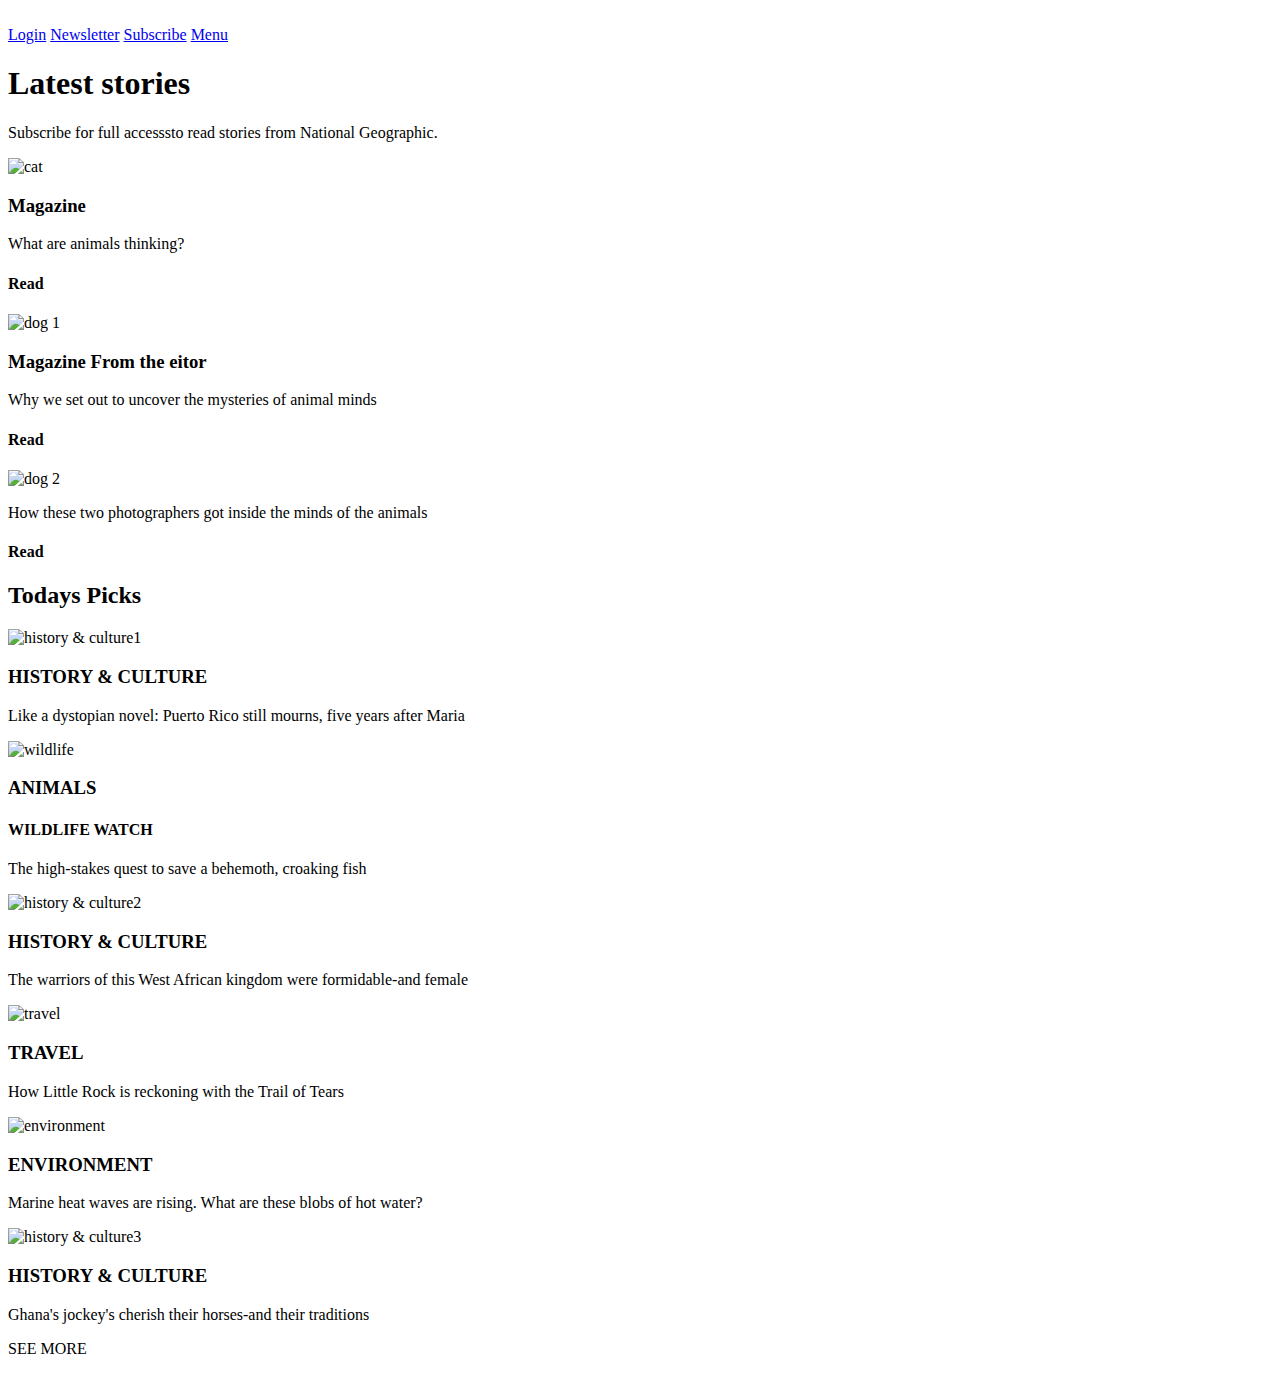
==== index.html @ f3b23051 "ready to turn in assignment 1" ====
<!DOCTYPE html>
<html lang="en">
<head>
    <meta charset="UTF-8">
    <meta http-equiv="X-UA-Compatible" content="IE=edge">
    <meta name="viewport" content="width=device-width, initial-scale=1.0">
    <title>NatGeo</title>
</head>
<body>
    
    <nav class="menu-navigation">
    <!--Add the NatGeo logos-->
    <img src="img/ng-logo-2fl (1).png" alt="">
<div class="links-container">
    <a href="#" class="link-login">Login</a>
    <a href="#" class="link-logout"><!--add icon--></a>
    <a href="#" class="link-news">Newsletter</a>
    <a href="#" class="link-subs">Subscribe</a>
    <a href="#" class="link-menu">Menu</a>
    <a href="#" class="link-arrows"><!--add icon--></a>
 </div>
</nav>
<header>
<h1>Latest stories</h1>
<p><span>Subscribe</span> for full accesssto read stories from National Geographic.</p>
<div class="border"></div>
</header>
<main>
   <div class="news-container">
    <div class="main-news">
        <!--add the cat img-->
        <img src="img/cat (4).jpg" alt="cat">
        <h3>Magazine</h3>
        <p>What are animals thinking?</p>
        <h4>Read</h4>
    </div>

    <div class="secondary-news">
         <!--add the dog img-->
         <img src="img/dog1 (1).jpg" alt="dog 1">
         <h3>Magazine <span>From the eitor</span></h3>
         <p>Why we set out to uncover the mysteries of animal minds</p>
         <h4>Read</h4>
    </div> 

    <div class="secondary-news">
        <!--add the dog img-->
        <img src="img/dog2.jpg" alt="dog 2">
         <p>How these two photographers got inside the minds of the animals</p>
        <h4>Read</h4>
   </div>
  </div>
  <div class="todays-container">
    <h2>Todays Picks</h2>
<div class="pick-item">
    <!--add an img-->
    <img src="img/history&culture1.jpg" alt="history & culture1">
    <h3>HISTORY & CULTURE</h3>
    <p>Like a dystopian novel: Puerto Rico still mourns, five years after Maria</p>
</div>

<div class="pick-item">
    <!--add an img-->
    <img src="img/wildlife fish.jpg" alt="wildlife">
    <h3>ANIMALS</h3>
    <h4>WILDLIFE WATCH</h4>
    <p>The high-stakes quest to save a behemoth, croaking fish</p>
</div>

<div class="pick-item">
    <!--add an img-->
    <img src="img/history&culture2.jpg" alt="history & culture2">
    <h3>HISTORY & CULTURE</h3>
    <p>The warriors of this West African kingdom were formidable-and female</p>
</div>

<div class="pick-item">
    <!--add an img-->
    <img src="img/travel.jpg" alt="travel">
    <h3>TRAVEL</h3>
    <p>How Little Rock is reckoning with the Trail of Tears</p>
</div>

<div class="pick-item">
    <!--add an img-->
    <img src="img/environment.jpg" alt="environment">
    <h3>ENVIRONMENT</h3>
    <p>Marine heat waves are rising. What are these blobs of hot water?</p>
</div>

<div class="pick-item">
    <!--add an img-->
    <img src="img/history&culture3.jpg" alt="history & culture3">
    <h3>HISTORY & CULTURE</h3>
    <p>Ghana's jockey's cherish their horses-and their traditions</p>
</div>

<p>SEE MORE</p>
  </div>
</main>
    
</body>
</html>
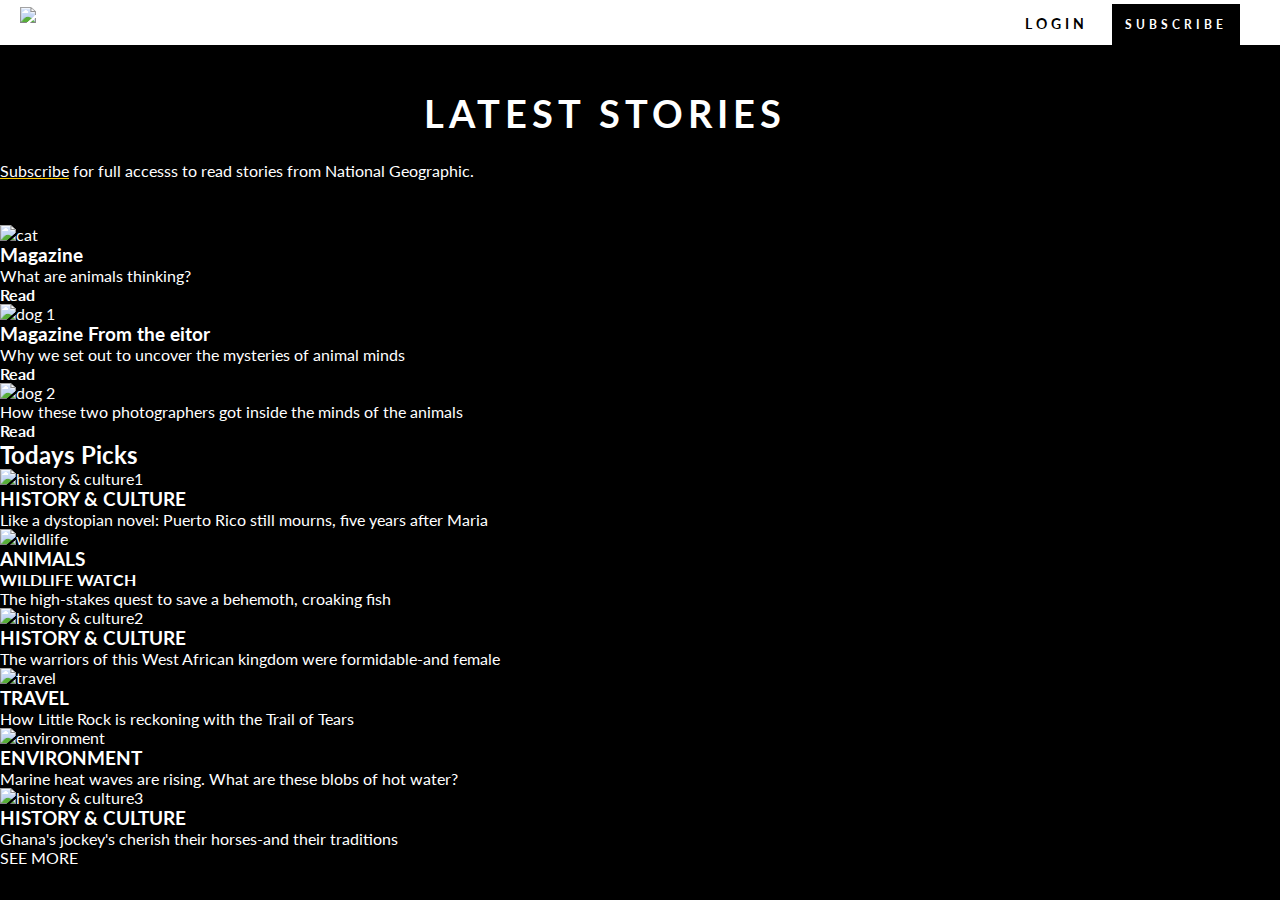
==== commit 2bfc2e52: "subscribe updates" ====
--- a/index.html
+++ b/index.html
@@ -4,25 +4,31 @@
     <meta charset="UTF-8">
     <meta http-equiv="X-UA-Compatible" content="IE=edge">
     <meta name="viewport" content="width=device-width, initial-scale=1.0">
-    <title>NatGeo</title>
+    <link rel="stylesheet" href="mystyle.css">
+    <script src="https://kit.fontawesome.com/337be747ec.js" 
+    crossorigin="anonymous"></script>
+   <title>NatGeo</title>
 </head>
 <body>
     
     <nav class="menu-navigation">
     <!--Add the NatGeo logos-->
-    <img src="img/ng-logo-2fl (1).png" alt="">
-<div class="links-container">
+    <img class="img-complete" src="img/ng-logo-2fl (1).png" alt="">
+<img class="img-frame" src="img/ng-border.png" alt="logo">
+    <div class="links-container">
     <a href="#" class="link-login">Login</a>
+    <a href="#" class="link-search"><i class="fa-solid fa-magnifying-glass"></i></a>
     <a href="#" class="link-logout"><!--add icon--></a>
     <a href="#" class="link-news">Newsletter</a>
     <a href="#" class="link-subs">Subscribe</a>
     <a href="#" class="link-menu">Menu</a>
-    <a href="#" class="link-arrows"><!--add icon--></a>
+    <a href="#" class="link-arrows"><i class="fa-solid fa-angles-down"></i>
+    </a>
  </div>
 </nav>
 <header>
 <h1>Latest stories</h1>
-<p><span>Subscribe</span> for full accesssto read stories from National Geographic.</p>
+<p><span class="subscribe-word">Subscribe</span> for full accesss to read stories from National Geographic.</p>
 <div class="border"></div>
 </header>
 <main>
@@ -32,7 +38,7 @@
         <img src="img/cat (4).jpg" alt="cat">
         <h3>Magazine</h3>
         <p>What are animals thinking?</p>
-        <h4>Read</h4>
+        <h4><i class="fa-solid fa-bars"></i>Read</h4>
     </div>
 
     <div class="secondary-news">
--- a/mystyle.css
+++ b/mystyle.css
@@ -0,0 +1,112 @@
+/*global*/
+@import url('https://fonts.googleapis.com/css2?family=Lato:wght@300;400;700&display=swap');
+
+:root{
+    --primary:#ffcc00;
+}
+*{
+    margin: 0;
+    padding: 0;
+}
+body{
+    font-family: 'Lato', sans-serif;
+    background-color: black;
+    color: white;
+}
+img{
+    max-width: 100%;
+}
+a{
+    text-decoration: none;
+}
+/*menu*/
+.menu-navigation{
+    display: flex;
+    justify-content: space-between;
+    align-items: center;
+    background-color: white;
+    height: 45px;
+}
+.img-complete{
+    display: none;
+}
+.img-frame{
+    height: 32px;
+    margin-left: 20px;
+}
+.link-search,.link-news,.link-menu{
+    display: none;
+}
+.link-login{
+color: black;
+text-transform: uppercase;
+font-size: 14px;
+font-weight: bold;
+letter-spacing: 4px;
+margin-right: 20px;
+}
+.link-subs{
+text-transform: uppercase;
+background-color: black;
+color: white;
+margin-right: 20px;
+font-size: 12px;
+font-weight: bold;
+padding: 13px;
+letter-spacing: 4px;
+transition: ease-out 1.0s;
+height: 20px;
+width: 60px;
+box-shadow: inset 0 0 0 0 var(--primary);
+}
+.link-arrows{
+    color: black;
+    margin-right: 20px;
+}
+
+.link-subs:hover{
+    width: 100%;
+    height: 100%;
+    background-color: var(--primary);
+    color: black;
+    box-shadow: inset 300px 0 0 0 var(--primary);
+    }
+/*header*/
+header{
+    display: flex;
+    flex-direction: column;
+    justify-content: center;
+    height: 20vh;
+}
+header h1{
+    text-transform: uppercase;
+    letter-spacing: 5px;
+    font-size: 38px;
+    text-align: center;
+    margin-right: 70px;
+    margin-bottom: 25px;
+}
+header p{
+
+}
+p span.subscribe-word{
+text-decoration-color: #ffcc00;
+text-decoration-line: underline;
+transition: ease-in 4.0s;
+height: 20px;
+width: 60px;
+box-shadow: unset 0 0 0 0 var(--primary);
+}
+
+p span.subscribe-word:hover{
+    background-color: #ffcc00;
+    width: 100%;
+    height: 100%;
+    background-color: var(--primary);
+    color: black;
+    box-shadow: unset 100% 0 0 0 var(--primary);
+   }
+
+div.border{
+    
+}
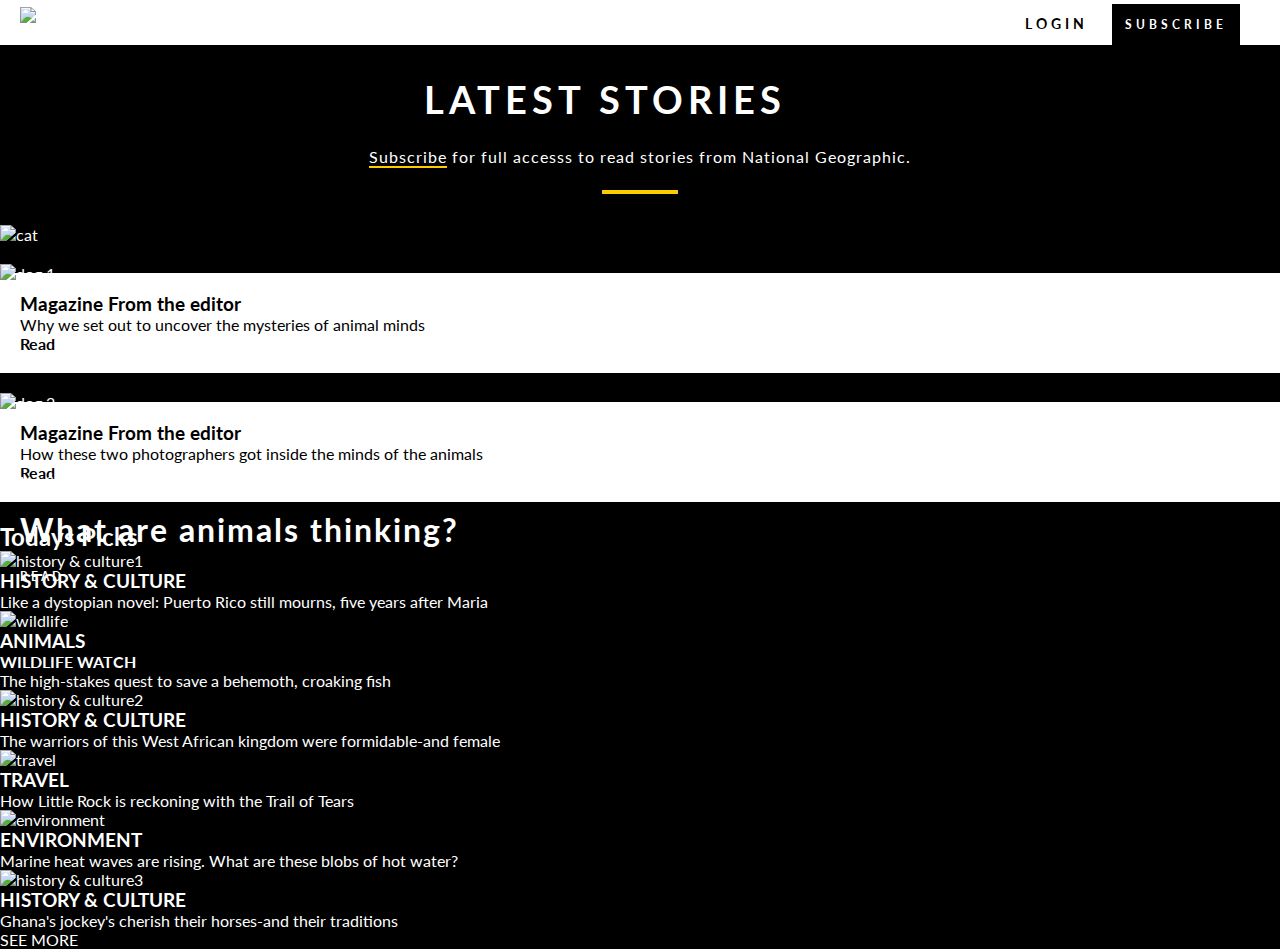
==== commit 693ac328: "9/20/22" ====
--- a/index.html
+++ b/index.html
@@ -33,27 +33,40 @@
 </header>
 <main>
    <div class="news-container">
+    
     <div class="main-news">
-        <!--add the cat img-->
+        
         <img src="img/cat (4).jpg" alt="cat">
+        
+    <div class="main-news-text" >
         <h3>Magazine</h3>
         <p>What are animals thinking?</p>
         <h4><i class="fa-solid fa-bars"></i>Read</h4>
     </div>
 
+    </div>
+
     <div class="secondary-news">
-         <!--add the dog img-->
+         
          <img src="img/dog1 (1).jpg" alt="dog 1">
-         <h3>Magazine <span>From the eitor</span></h3>
+
+         <div class="secondary-news-text">
+         <h3>Magazine <span>From the editor</span></h3>
          <p>Why we set out to uncover the mysteries of animal minds</p>
-         <h4>Read</h4>
+         <h4><i class="fa-solid fa-bars"></i>Read</h4>
+        </div>
+
     </div> 
 
     <div class="secondary-news">
-        <!--add the dog img-->
+
         <img src="img/dog2.jpg" alt="dog 2">
+        
+        <div class="secondary-news-text">
+        <h3>Magazine <span>From the editor</span></h3>
          <p>How these two photographers got inside the minds of the animals</p>
-        <h4>Read</h4>
+         <h4><i class="fa-solid fa-bars"></i>Read</h4>
+    </div>
    </div>
   </div>
   <div class="todays-container">
--- a/mystyle.css
+++ b/mystyle.css
@@ -86,27 +86,76 @@
     margin-right: 70px;
     margin-bottom: 25px;
 }
+
 header p{
+    letter-spacing: 1px;
+    font-size: 16px;
+    text-align: center;
+    font-weight: 8px;
+}
 
-}
 p span.subscribe-word{
-text-decoration-color: #ffcc00;
-text-decoration-line: underline;
-transition: ease-in 4.0s;
-height: 20px;
-width: 60px;
-box-shadow: unset 0 0 0 0 var(--primary);
+    color: white;
+    border-bottom: 2px solid #ffcc00;
+    background-size: 100% 200%;
+    background-image:linear-gradient(to bottom, black 50%, var(--primary) 50%);
+    transition: background-position .1s ease-in-out, color .1s ease-in-out;
+;
 }
 
 p span.subscribe-word:hover{
-    background-color: #ffcc00;
-    width: 100%;
-    height: 100%;
-    background-color: var(--primary);
+    background-position: 0 100%;
     color: black;
-    box-shadow: unset 100% 0 0 0 var(--primary);
-   }
+}
 
 div.border{
-    
+    border-bottom-style: solid;
+    border-color: #ffcc00;
+    border-width: 4px;
+    padding: 12px;
+    margin-right: 47%;
+    margin-left: 47%;
 }
+
+/*main news section*/
+.main-news{
+position: relative;
+margin-bottom: 20px;
+}
+.main-news-text{
+    position: absolute;
+    top: 250px;
+    left: 20px;
+}
+.main-news-text h3{
+    text-transform: uppercase;
+    font-size: 12px;
+    letter-spacing: 3px;
+    margin-bottom: 20px;
+}
+.main-news-text p{
+    font-size: 32px;
+    font-weight: bold;
+    letter-spacing: 2px;
+    margin-bottom: 20px;
+}
+.main-news-text h4{
+    text-transform: uppercase;
+    font-weight: bold;
+    letter-spacing: 3px;
+    font-size: 12px;
+}
+/*secondary-news section*/
+.secondary-news{
+margin-bottom: 20px;
+}
+.secondary-news img{
+    min-width: 100%;
+}
+
+.secondary-news-text{
+    background-color: white;
+    color: black;
+    margin-top: -10px;
+    padding: 20px;
+}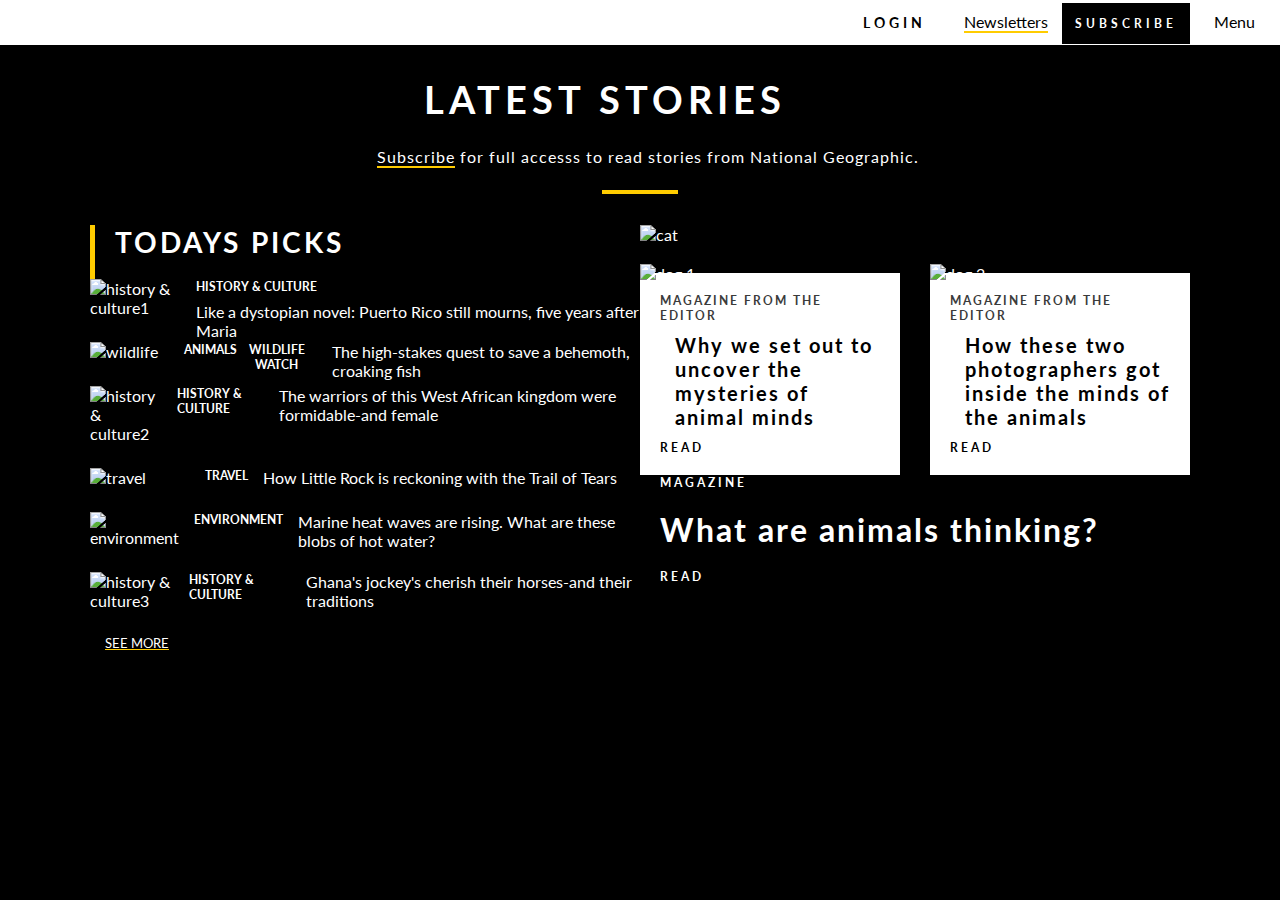
==== commit 0dd99e3b: "9/24/22" ====
--- a/index.html
+++ b/index.html
@@ -19,7 +19,7 @@
     <a href="#" class="link-login">Login</a>
     <a href="#" class="link-search"><i class="fa-solid fa-magnifying-glass"></i></a>
     <a href="#" class="link-logout"><!--add icon--></a>
-    <a href="#" class="link-news">Newsletter</a>
+    <a href="#" class="link-news">Newsletters</a>
     <a href="#" class="link-subs">Subscribe</a>
     <a href="#" class="link-menu">Menu</a>
     <a href="#" class="link-arrows"><i class="fa-solid fa-angles-down"></i>
@@ -32,7 +32,7 @@
 <div class="border"></div>
 </header>
 <main>
-   <div class="news-container">
+   <div class="news-container container">
     
     <div class="main-news">
         
@@ -46,36 +46,43 @@
 
     </div>
 
-    <div class="secondary-news">
+    <div class="secondary-news-container">
+
+        <div class="secondary-news">
          
-         <img src="img/dog1 (1).jpg" alt="dog 1">
+            <img src="img/dog1 (1).jpg" alt="dog 1">
+   
+            <div class="secondary-news-text">
+            <h3>Magazine <span>From the editor</span></h3>
+            <p>Why we set out to uncover the mysteries of animal minds</p>
+            <h4><i class="fa-solid fa-bars"></i>Read</h4>
+           </div>
+   
+       </div> 
+   
+       <div class="secondary-news">
+   
+           <img src="img/dog2.jpg" alt="dog 2">
+           
+           <div class="secondary-news-text">
+           <h3>Magazine <span>From the editor</span></h3>
+            <p>How these two photographers got inside the minds of the animals</p>
+            <h4><i class="fa-solid fa-bars"></i>Read</h4>
+       </div>
+      </div>
+     </div>
 
-         <div class="secondary-news-text">
-         <h3>Magazine <span>From the editor</span></h3>
-         <p>Why we set out to uncover the mysteries of animal minds</p>
-         <h4><i class="fa-solid fa-bars"></i>Read</h4>
-        </div>
+    </div>
 
-    </div> 
-
-    <div class="secondary-news">
-
-        <img src="img/dog2.jpg" alt="dog 2">
-        
-        <div class="secondary-news-text">
-        <h3>Magazine <span>From the editor</span></h3>
-         <p>How these two photographers got inside the minds of the animals</p>
-         <h4><i class="fa-solid fa-bars"></i>Read</h4>
-    </div>
-   </div>
-  </div>
-  <div class="todays-container">
+    
+  <div class="todays-container container">
     <h2>Todays Picks</h2>
 <div class="pick-item">
-    <!--add an img-->
-    <img src="img/history&culture1.jpg" alt="history & culture1">
+<img src="img/history&culture1.jpg" alt="history & culture1">
+    <div>
     <h3>HISTORY & CULTURE</h3>
     <p>Like a dystopian novel: Puerto Rico still mourns, five years after Maria</p>
+    </div>
 </div>
 
 <div class="pick-item">
@@ -114,7 +121,9 @@
     <p>Ghana's jockey's cherish their horses-and their traditions</p>
 </div>
 
+<div class="closing">  
 <p>SEE MORE</p>
+</div>
   </div>
 </main>
     
--- a/mystyle.css
+++ b/mystyle.css
@@ -18,6 +18,18 @@
 }
 a{
     text-decoration: none;
+}
+.container{
+    width: 95%;
+    margin-right: auto;
+    margin-left: auto;
+}
+@media(min-width:768px){
+    main{
+        width: 1100px;
+        margin-right: auto;
+        margin-left: auto;
+    }
 }
 /*menu*/
 .menu-navigation{
@@ -36,7 +48,30 @@
 }
 .link-search,.link-news,.link-menu{
     display: none;
-}
+    color: black;
+}
+@media(min-width:768px){
+    .img-complete{
+        display: block;
+        cursor: pointer;
+    }
+    .img-frame{
+        display: none;
+    }
+    .link-search{
+        display: inline-block;
+        margin-right: 10px;
+    }
+    .link-news{
+        display: inline-block;
+        border-bottom: 2px solid #ffcc00;
+        margin-right: 10px;
+    }
+    .link-menu{
+        display: inline-block;
+        margin-right: 5px;
+    }
+    }
 .link-login{
 color: black;
 text-transform: uppercase;
@@ -106,6 +141,7 @@
 p span.subscribe-word:hover{
     background-position: 0 100%;
     color: black;
+    cursor: pointer;
 }
 
 div.border{
@@ -118,9 +154,16 @@
 }
 
 /*main news section*/
+@media(min-width:768px){
+    main{
+        display: flex;
+        flex-direction: row-reverse;
+    }
+}
 .main-news{
 position: relative;
 margin-bottom: 20px;
+cursor: pointer;
 }
 .main-news-text{
     position: absolute;
@@ -132,30 +175,125 @@
     font-size: 12px;
     letter-spacing: 3px;
     margin-bottom: 20px;
+    }
+.main-news-text:hover h3{
+    text-decoration: underline white;
 }
 .main-news-text p{
     font-size: 32px;
     font-weight: bold;
     letter-spacing: 2px;
     margin-bottom: 20px;
+    margin-left: -15px;
 }
 .main-news-text h4{
     text-transform: uppercase;
     font-weight: bold;
     letter-spacing: 3px;
     font-size: 12px;
-}
+    }
+    .main-news:hover img{
+        transform: scale(1.1);
+        border-bottom: 3px solid var(--primary);
+        cursor: pointer;
+    }
 /*secondary-news section*/
+@media(min-width:768px){
+    .secondary-news-container{
+        display: flex;
+        justify-content: space-between;
+    }
+}
 .secondary-news{
 margin-bottom: 20px;
+overflow: hidden;
+}
+@media(min-width:768px){
+    .secondary-news{
+        width: 260px;
+        height: 350px;
+    }
 }
 .secondary-news img{
     min-width: 100%;
 }
-
 .secondary-news-text{
     background-color: white;
     color: black;
     margin-top: -10px;
     padding: 20px;
+}
+.secondary-news-text h3{
+    text-transform: uppercase;
+    font-size: 12px;
+    letter-spacing: 2px;
+    margin-bottom: 10px;
+    color: rgb(59, 59, 59);
+}
+.secondary-news-text p{
+    font-size: 20px;
+    font-weight: bold;
+    letter-spacing: 2px;
+    margin-bottom: 20px;
+}
+.secondary-news-text h4{
+    text-transform: uppercase;
+    letter-spacing: 3px;
+    font-size: 12px;
+    font-weight: bolder;
+    margin-top: -9px;
+}
+.secondary-news:hover img{
+    transform: scale(1.1);
+    border-bottom: 3px solid var(--primary);
+    cursor: pointer;
+}
+/*today's section*/
+.todays-container h2{
+    font-size: 28px;
+    text-transform: uppercase;
+    letter-spacing: 3px;
+    border-left: 5px solid var(--primary);
+    padding-left: 20px;
+    padding-bottom: 20px;
+}
+.pick-item{
+    display: flex;
+}
+.pick-item img{
+    width: 100px;
+    padding-bottom: 25px;
+    }
+.pick-item:hover img{
+        cursor: pointer;
+    }
+.todays-container h3,p{
+    padding-left: 15px;
+    cursor: pointer;
+}
+.todays-container h3{
+    font-size: 12px;
+    padding-bottom: 8px;
+}
+.todays-container h4{
+    font-size: 12px;
+    text-align: center;
+    cursor: pointer;
+    }
+.todays-container:hover p{
+    
+}
+.closing p{
+    color: white;
+    background-size: 100% 200%;
+    background-image:linear-gradient(to bottom, black 50%, var(--primary) 50%);
+    transition: background-position .1s ease-in-out, color .1s ease-in-out; 
+    padding-bottom: 20px;
+    text-decoration: underline var(--primary);
+    font-size: 13px;
+}
+.closing p:hover{
+    background-position: 0 100%;
+    color: black;
+    cursor: pointer;
 }